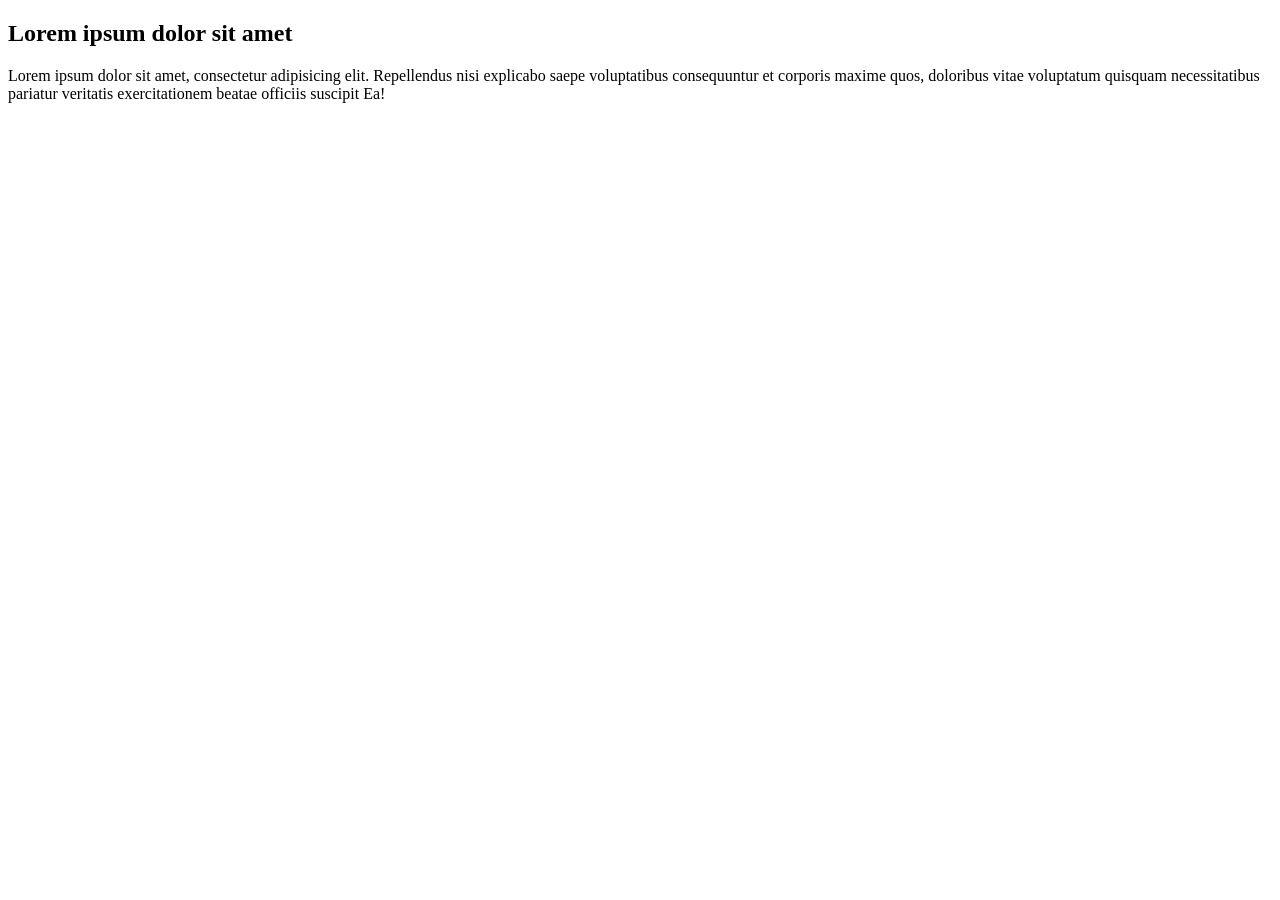
==== roadmap/07-modern-web-foundations/01-javascript-internals/src/practices/00-html-base/index.html @ 5823acf1 "add form handling and styling for user input in JavaScript practice" ====
<!DOCTYPE html>
<html lang="pt-BR">

<head>
  <meta charset="UTF-8">
  <meta name="viewport" content="width=device-width, initial-scale=1.0">
  <meta http-equiv="X-UA-Compatible" content="ie=edge">
  <title>Model</title>
  <link rel="stylesheet" href="./assets/css/style.css">
</head>

<body>

  <section class="container">
    <h1>Lorem ipsum dolor sit amet</h1>
    <p>
      Lorem ipsum dolor sit amet, consectetur adipisicing elit.
      Repellendus nisi explicabo saepe voluptatibus consequuntur et corporis
      maxime quos, doloribus vitae voluptatum quisquam necessitatibus
      pariatur veritatis exercitationem beatae officiis suscipit Ea!
    </p>
  </section>

  <script src="./assets/js/main.js"></script>
</body>

</html>
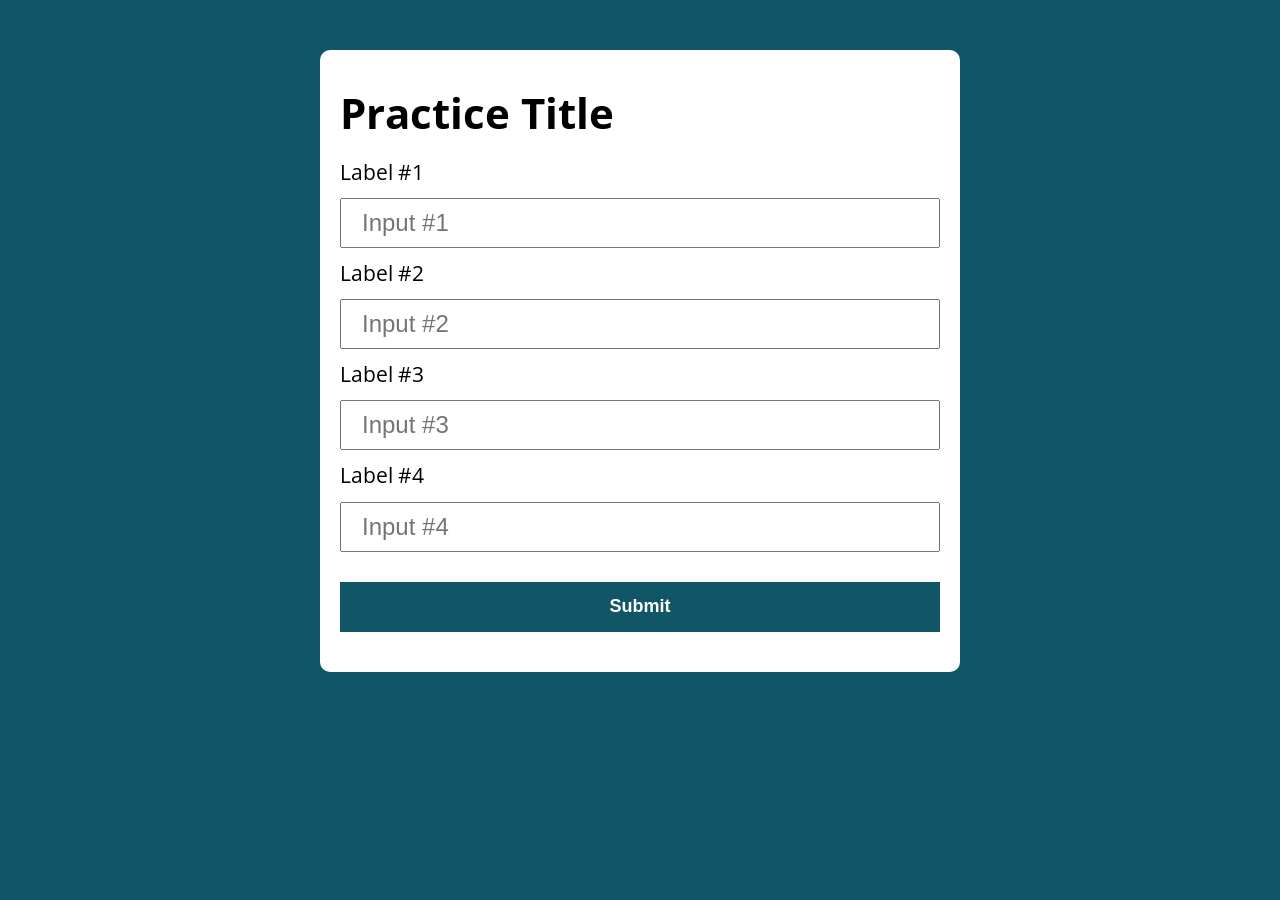
==== commit 138d2760: "01.04.2026" ====
--- a/roadmap/07-modern-web-foundations/01-javascript-internals/src/practices/00-html-base/index.html
+++ b/roadmap/07-modern-web-foundations/01-javascript-internals/src/practices/00-html-base/index.html
@@ -11,15 +11,27 @@
 
 <body>
 
-  <section class="container">
-    <h1>Lorem ipsum dolor sit amet</h1>
-    <p>
-      Lorem ipsum dolor sit amet, consectetur adipisicing elit.
-      Repellendus nisi explicabo saepe voluptatibus consequuntur et corporis
-      maxime quos, doloribus vitae voluptatum quisquam necessitatibus
-      pariatur veritatis exercitationem beatae officiis suscipit Ea!
-    </p>
-  </section>
+  <div class="container">
+    <h1>Practice Title</h1>
+
+    <form action="">
+      <label for="input-1">Label #1</label>
+      <input type="text" id="input-1" name="input-1" placeholder="Input #1">
+
+      <label for="input-2">Label #2</label>
+      <input type="password" id="input-2" name="input-2" placeholder="Input #2">
+
+      <label for="input-3">Label #3</label>
+      <input type="email" id="input-3" name="input-3" placeholder="Input #3">
+
+      <label for="input-4">Label #4</label>
+      <input type="number" id="input-4" name="input-4" placeholder="Input #4">
+
+      <button type="submit">Submit</button>
+    </form>
+
+    <div id="result"></div>
+  </div>
 
   <script src="./assets/js/main.js"></script>
 </body>
--- a/roadmap/07-modern-web-foundations/01-javascript-internals/src/practices/00-html-base/assets/css/style.css
+++ b/roadmap/07-modern-web-foundations/01-javascript-internals/src/practices/00-html-base/assets/css/style.css
@@ -0,0 +1,62 @@
+@import url('https://fonts.googleapis.com/css?family=Open+Sans:400,700&display=swap');
+:root {
+  --primary-color: rgb(17, 86, 102);
+  --primary-color-darker: rgb(9, 48, 56);
+}
+
+* {
+  box-sizing: border-box;
+  outline: 0;
+}
+
+body {
+  margin: 0;
+  padding: 0;
+  background: var(--primary-color);
+  font-family: 'Open sans', sans-serif;
+  font-size: 1.3em;
+  line-height: 1.5em;
+}
+
+.container {
+  max-width: 640px;
+  margin: 50px auto;
+  background: #fff;
+  padding: 20px;
+  border-radius: 10px;
+}
+
+form input, form label, form button {
+  display: block;
+  width: 100%;
+  margin-bottom: 10px;
+}
+
+form input {
+  font-size: 24px;
+  height: 50px;
+  padding: 0 20px;
+}
+
+form input:focus {
+  outline: 1px solid var(--primary-color);
+}
+
+form button {
+  border: none;
+  background: var(--primary-color);
+  color: #fff;
+  font-size: 18px;
+  font-weight: 700;
+  height: 50px;
+  cursor: pointer;
+  margin-top: 30px;
+}
+
+form button:hover {
+  background: var(--primary-color-darker);
+}
+
+#result {
+  margin-top: 20px;
+}
